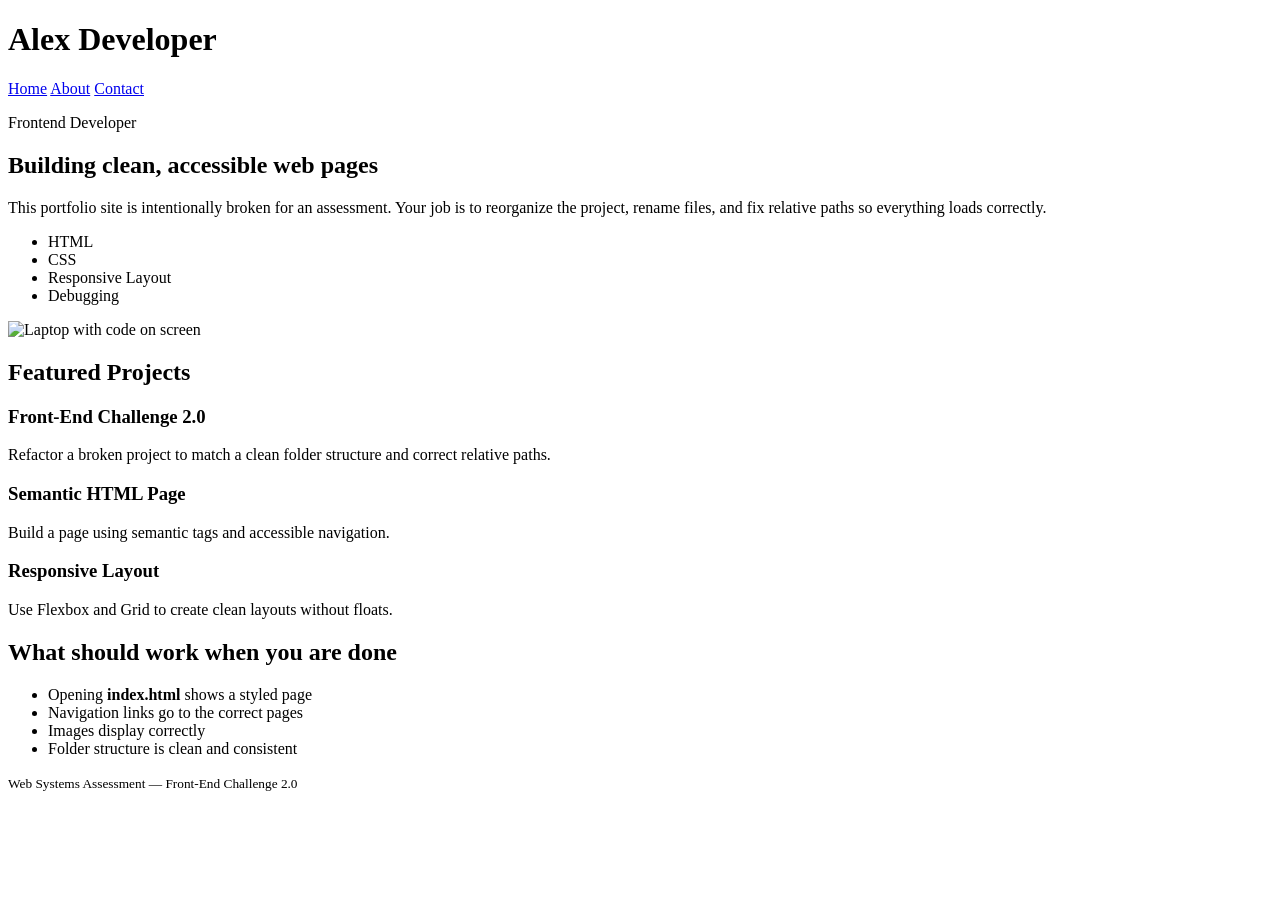
==== index.html @ 5b384e8b "refactor(project): reorganize folders and rename files to required structure" ====
<!doctype html>
<html lang="en">
  <head>
    <meta charset="utf-8" />
    <meta name="viewport" content="width=device-width, initial-scale=1" />
    <title>Developer Portfolio (Broken)</title>

    <!-- INTENTIONALLY BROKEN: wrong stylesheet path and filename -->
    <link rel="stylesheet" href="style.css" />
  </head>
  <body>
    <header class="site-header">
      <div class="container">
        <h1 class="site-title">Alex Developer</h1>

        <nav class="site-nav" aria-label="Primary">
          <!-- INTENTIONALLY BROKEN: these hrefs do not match existing filenames/locations -->
          <a href="index.html">Home</a>
          <a href="about.html">About</a>
          <a href="contact.html">Contact</a>
        </nav>
      </div>
    </header>

    <main class="container">
      <section class="hero card">
        <div class="hero-grid">
          <div class="hero-copy">
            <p class="hero-kicker">Frontend Developer</p>
            <h2 class="hero-title">Building clean, accessible web pages</h2>
            <p class="hero-text">
              This portfolio site is intentionally broken for an assessment.
              Your job is to reorganize the project, rename files, and fix
              relative paths so everything loads correctly.
            </p>

            <ul class="tag-list" aria-label="Key skills">
              <li class="tag">HTML</li>
              <li class="tag">CSS</li>
              <li class="tag">Responsive Layout</li>
              <li class="tag">Debugging</li>
            </ul>
          </div>

          <div class="hero-media">
            <!--
              INTENTIONALLY BROKEN:
              - The banner image currently exists with a different name.
              - Students must create the banner folder and rename the banner file.
            -->
            <img
              class="hero-banner"
              src="./assets/img/banner/hero-banner.jpg"
              alt="Laptop with code on screen"
              width="1120"
              height="560"
            />
          </div>
        </div>
      </section>

      <section class="card">
        <h2>Featured Projects</h2>
        <div class="project-grid">
          <article class="project">
            <h3 class="project-title">Front-End Challenge 2.0</h3>
            <p class="project-text">
              Refactor a broken project to match a clean folder structure and
              correct relative paths.
            </p>
          </article>
          <article class="project">
            <h3 class="project-title">Semantic HTML Page</h3>
            <p class="project-text">
              Build a page using semantic tags and accessible navigation.
            </p>
          </article>
          <article class="project">
            <h3 class="project-title">Responsive Layout</h3>
            <p class="project-text">
              Use Flexbox and Grid to create clean layouts without floats.
            </p>
          </article>
        </div>
      </section>

      <section class="card">
        <h2>What should work when you are done</h2>
        <ul>
          <li>Opening <strong>index.html</strong> shows a styled page</li>
          <li>Navigation links go to the correct pages</li>
          <li>Images display correctly</li>
          <li>Folder structure is clean and consistent</li>
        </ul>
      </section>
    </main>

    <footer class="site-footer">
      <div class="container">
        <small>Web Systems Assessment — Front-End Challenge 2.0</small>
      </div>
    </footer>
  </body>
</html>
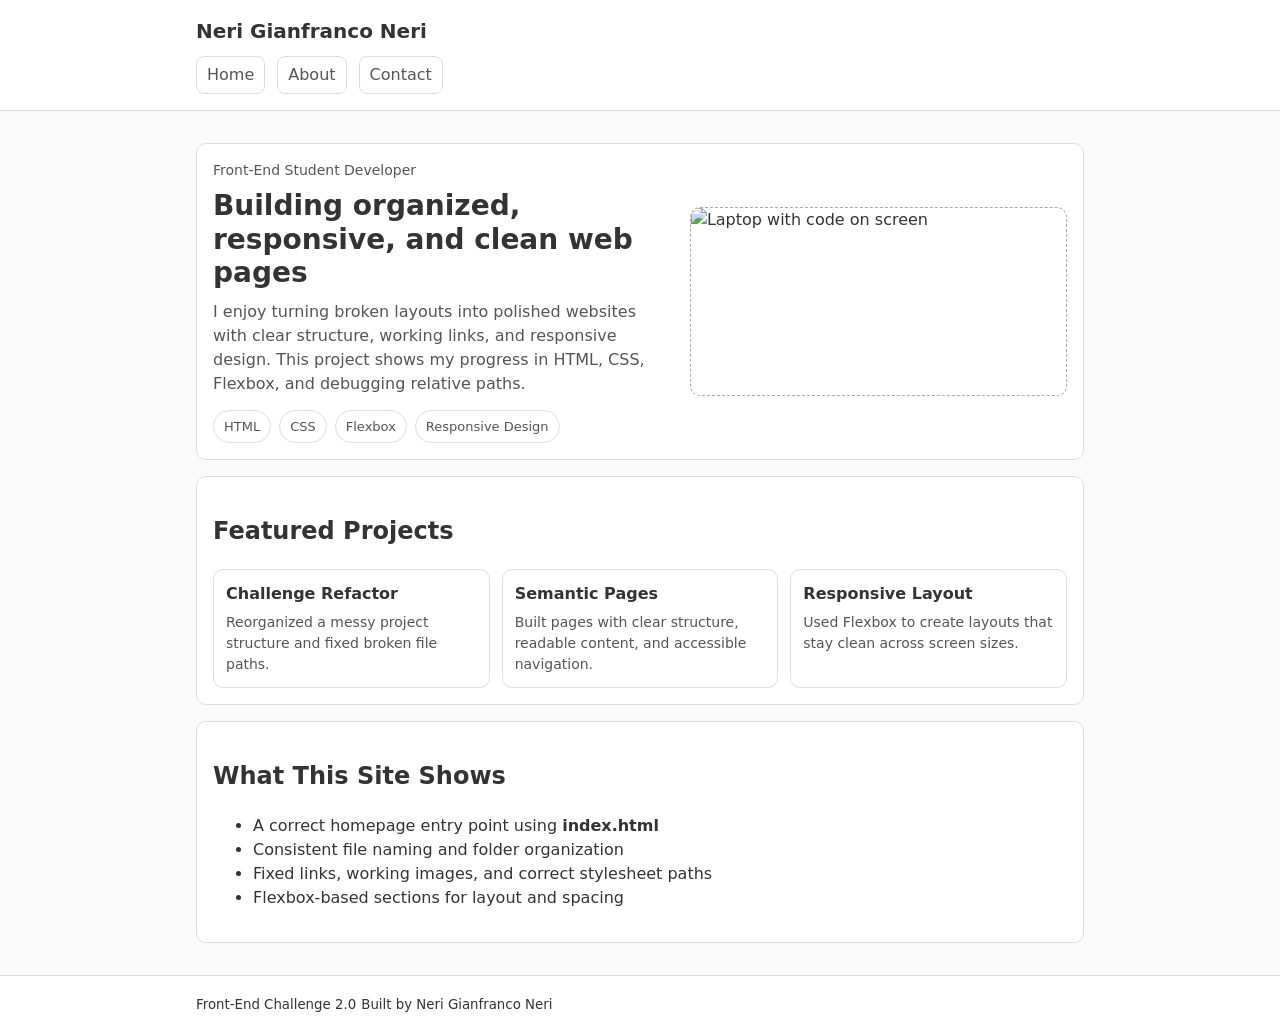
==== commit d5927049: "fix(paths): correct stylesheet image and navigation links" ====
--- a/index.html
+++ b/index.html
@@ -3,21 +3,17 @@
   <head>
     <meta charset="utf-8" />
     <meta name="viewport" content="width=device-width, initial-scale=1" />
-    <title>Developer Portfolio (Broken)</title>
-
-    <!-- INTENTIONALLY BROKEN: wrong stylesheet path and filename -->
-    <link rel="stylesheet" href="style.css" />
+    <title>Neri Gianfranco Neri | Front-End Portfolio</title>
+    <link rel="stylesheet" href="./css/styles.css" />
   </head>
   <body>
     <header class="site-header">
-      <div class="container">
-        <h1 class="site-title">Alex Developer</h1>
-
+      <div class="container header-row">
+        <h1 class="site-title">Neri Gianfranco Neri</h1>
         <nav class="site-nav" aria-label="Primary">
-          <!-- INTENTIONALLY BROKEN: these hrefs do not match existing filenames/locations -->
-          <a href="index.html">Home</a>
-          <a href="about.html">About</a>
-          <a href="contact.html">Contact</a>
+          <a href="./index.html" aria-current="page">Home</a>
+          <a href="./about.html">About</a>
+          <a href="./pages/contact.html">Contact</a>
         </nav>
       </div>
     </header>
@@ -26,28 +22,23 @@
       <section class="hero card">
         <div class="hero-grid">
           <div class="hero-copy">
-            <p class="hero-kicker">Frontend Developer</p>
-            <h2 class="hero-title">Building clean, accessible web pages</h2>
+            <p class="hero-kicker">Front-End Student Developer</p>
+            <h2 class="hero-title">Building organized, responsive, and clean web pages</h2>
             <p class="hero-text">
-              This portfolio site is intentionally broken for an assessment.
-              Your job is to reorganize the project, rename files, and fix
-              relative paths so everything loads correctly.
+              I enjoy turning broken layouts into polished websites with clear
+              structure, working links, and responsive design. This project
+              shows my progress in HTML, CSS, Flexbox, and debugging relative paths.
             </p>
 
             <ul class="tag-list" aria-label="Key skills">
               <li class="tag">HTML</li>
               <li class="tag">CSS</li>
-              <li class="tag">Responsive Layout</li>
-              <li class="tag">Debugging</li>
+              <li class="tag">Flexbox</li>
+              <li class="tag">Responsive Design</li>
             </ul>
           </div>
 
           <div class="hero-media">
-            <!--
-              INTENTIONALLY BROKEN:
-              - The banner image currently exists with a different name.
-              - Students must create the banner folder and rename the banner file.
-            -->
             <img
               class="hero-banner"
               src="./assets/img/banner/hero-banner.jpg"
@@ -63,41 +54,41 @@
         <h2>Featured Projects</h2>
         <div class="project-grid">
           <article class="project">
-            <h3 class="project-title">Front-End Challenge 2.0</h3>
+            <h3 class="project-title">Challenge Refactor</h3>
             <p class="project-text">
-              Refactor a broken project to match a clean folder structure and
-              correct relative paths.
+              Reorganized a messy project structure and fixed broken file paths.
             </p>
           </article>
           <article class="project">
-            <h3 class="project-title">Semantic HTML Page</h3>
+            <h3 class="project-title">Semantic Pages</h3>
             <p class="project-text">
-              Build a page using semantic tags and accessible navigation.
+              Built pages with clear structure, readable content, and accessible navigation.
             </p>
           </article>
           <article class="project">
             <h3 class="project-title">Responsive Layout</h3>
             <p class="project-text">
-              Use Flexbox and Grid to create clean layouts without floats.
+              Used Flexbox to create layouts that stay clean across screen sizes.
             </p>
           </article>
         </div>
       </section>
 
       <section class="card">
-        <h2>What should work when you are done</h2>
+        <h2>What This Site Shows</h2>
         <ul>
-          <li>Opening <strong>index.html</strong> shows a styled page</li>
-          <li>Navigation links go to the correct pages</li>
-          <li>Images display correctly</li>
-          <li>Folder structure is clean and consistent</li>
+          <li>A correct homepage entry point using <strong>index.html</strong></li>
+          <li>Consistent file naming and folder organization</li>
+          <li>Fixed links, working images, and correct stylesheet paths</li>
+          <li>Flexbox-based sections for layout and spacing</li>
         </ul>
       </section>
     </main>
 
     <footer class="site-footer">
-      <div class="container">
-        <small>Web Systems Assessment — Front-End Challenge 2.0</small>
+      <div class="container footer-row">
+        <small>Front-End Challenge 2.0</small>
+        <small>Built by Neri Gianfranco Neri</small>
       </div>
     </footer>
   </body>
--- a/css/styles.css
+++ b/css/styles.css
@@ -0,0 +1,210 @@
+/*
+  NOTE: This CSS file is intentionally placed in a non-standard folder name.
+  The assessment expects students to reorganize into a clean structure (e.g., css/styles.css)
+  and fix all related paths.
+*/
+
+:root {
+  --bg: #fafafa;
+  --card-bg: #fff;
+  --text: #333;
+  --muted: #555;
+  --border: #ddd;
+}
+
+* {
+  box-sizing: border-box;
+}
+
+body {
+  margin: 0;
+  font-family:
+    system-ui,
+    -apple-system,
+    Segoe UI,
+    Roboto,
+    Arial,
+    sans-serif;
+  background: var(--bg);
+  color: var(--text);
+  line-height: 1.5;
+}
+
+.container {
+  max-width: 920px;
+  margin: 0 auto;
+  padding: 16px;
+}
+
+.site-header,
+.site-footer {
+  border-bottom: 1px solid var(--border);
+  background: var(--card-bg);
+}
+
+.site-footer {
+  border-top: 1px solid var(--border);
+  border-bottom: none;
+}
+
+.site-title {
+  margin: 0;
+  font-size: 20px;
+}
+
+.site-nav {
+  display: flex;
+  gap: 12px;
+  margin-top: 10px;
+}
+
+.site-nav a {
+  color: var(--muted);
+  text-decoration: none;
+  padding: 6px 10px;
+  border: 1px solid var(--border);
+  border-radius: 8px;
+  background: #fff;
+}
+
+.card {
+  background: var(--card-bg);
+  border: 1px solid var(--border);
+  border-radius: 10px;
+  padding: 16px;
+  margin: 16px 0;
+}
+
+.hero-image,
+.profile-image {
+  display: block;
+  margin-top: 12px;
+  max-width: 100%;
+  height: auto;
+  border: 1px dashed #aaa;
+  border-radius: 10px;
+}
+
+.contact-form {
+  margin-top: 12px;
+  display: grid;
+  gap: 12px;
+}
+
+.field {
+  display: grid;
+  gap: 6px;
+}
+
+.field-label {
+  font-size: 14px;
+  color: var(--muted);
+}
+
+.field-input {
+  padding: 10px 12px;
+  border: 1px solid var(--border);
+  border-radius: 8px;
+  font: inherit;
+}
+
+.btn {
+  justify-self: start;
+  padding: 10px 14px;
+  border: 1px solid var(--border);
+  border-radius: 8px;
+  background: #fff;
+  cursor: pointer;
+}
+
+/* Portfolio-style homepage layout */
+
+.hero {
+  overflow: hidden;
+}
+
+.hero-grid {
+  display: grid;
+  gap: 16px;
+  align-items: start;
+}
+
+@media (min-width: 800px) {
+  .hero-grid {
+    grid-template-columns: 1.1fr 0.9fr;
+    align-items: center;
+  }
+}
+
+.hero-kicker {
+  margin: 0 0 8px;
+  color: var(--muted);
+  font-size: 14px;
+}
+
+.hero-title {
+  margin: 0 0 10px;
+  font-size: 28px;
+  line-height: 1.2;
+}
+
+.hero-text {
+  margin: 0 0 14px;
+  color: var(--muted);
+}
+
+.tag-list {
+  list-style: none;
+  padding: 0;
+  margin: 0;
+  display: flex;
+  flex-wrap: wrap;
+  gap: 8px;
+}
+
+.tag {
+  border: 1px solid var(--border);
+  border-radius: 999px;
+  padding: 6px 10px;
+  background: #fff;
+  font-size: 13px;
+  color: var(--muted);
+}
+
+.hero-banner {
+  width: 100%;
+  height: auto;
+  display: block;
+  border: 1px dashed #aaa;
+  border-radius: 10px;
+}
+
+.project-grid {
+  display: grid;
+  gap: 12px;
+  margin-top: 12px;
+}
+
+@media (min-width: 800px) {
+  .project-grid {
+    grid-template-columns: repeat(3, 1fr);
+  }
+}
+
+.project {
+  border: 1px solid var(--border);
+  border-radius: 10px;
+  padding: 12px;
+  background: #fff;
+}
+
+.project-title {
+  margin: 0 0 6px;
+  font-size: 16px;
+}
+
+.project-text {
+  margin: 0;
+  color: var(--muted);
+  font-size: 14px;
+}
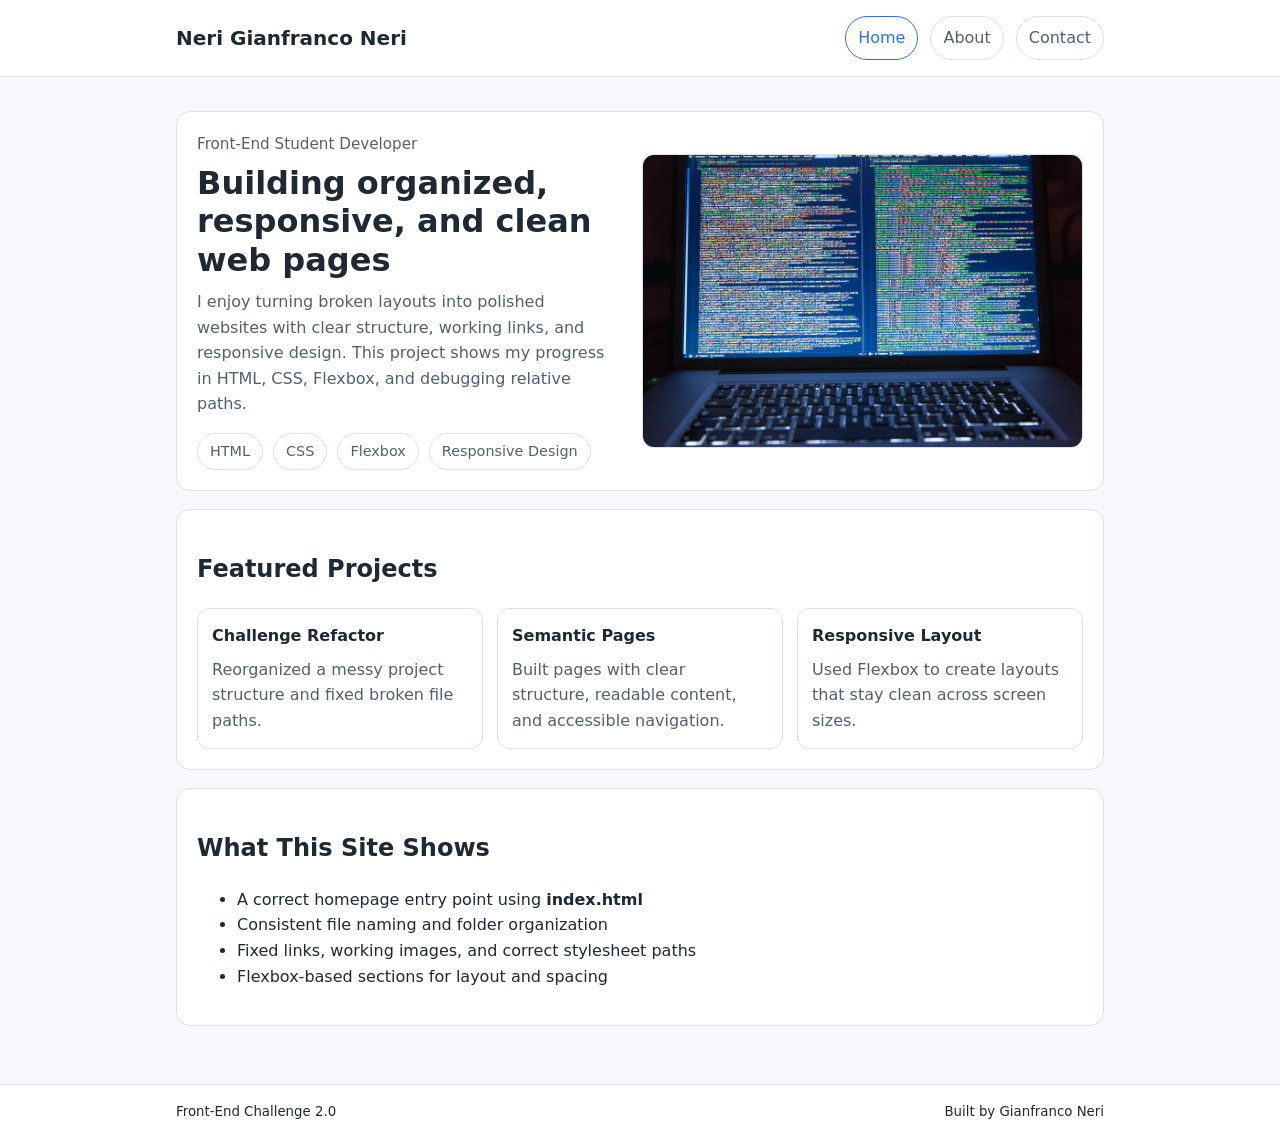
==== commit 6a52d6d9: "Update index.html" ====
--- a/index.html
+++ b/index.html
@@ -3,7 +3,7 @@
   <head>
     <meta charset="utf-8" />
     <meta name="viewport" content="width=device-width, initial-scale=1" />
-    <title>Neri Gianfranco Neri | Front-End Portfolio</title>
+    <title>Gianfranco Neri | Front-End Portfolio</title>
     <link rel="stylesheet" href="./css/styles.css" />
   </head>
   <body>
@@ -88,7 +88,7 @@
     <footer class="site-footer">
       <div class="container footer-row">
         <small>Front-End Challenge 2.0</small>
-        <small>Built by Neri Gianfranco Neri</small>
+        <small>Built by Gianfranco Neri</small>
       </div>
     </footer>
   </body>
--- a/css/styles.css
+++ b/css/styles.css
@@ -5,11 +5,12 @@
 */
 
 :root {
-  --bg: #fafafa;
-  --card-bg: #fff;
-  --text: #333;
-  --muted: #555;
-  --border: #ddd;
+  --bg: #f6f8fb;
+  --card-bg: #ffffff;
+  --text: #1f2933;
+  --muted: #52606d;
+  --border: #d9e2ec;
+  --accent: #2f6fed;
 }
 
 * {
@@ -27,62 +28,166 @@
     sans-serif;
   background: var(--bg);
   color: var(--text);
-  line-height: 1.5;
+  line-height: 1.6;
+}
+
+img {
+  max-width: 100%;
+  height: auto;
 }
 
 .container {
-  max-width: 920px;
+  max-width: 960px;
   margin: 0 auto;
   padding: 16px;
 }
 
 .site-header,
 .site-footer {
+  background: var(--card-bg);
+}
+
+.site-header {
   border-bottom: 1px solid var(--border);
-  background: var(--card-bg);
 }
 
 .site-footer {
   border-top: 1px solid var(--border);
-  border-bottom: none;
+  margin-top: 24px;
+}
+
+.header-row,
+.footer-row {
+  display: flex;
+  justify-content: space-between;
+  align-items: center;
+  gap: 16px;
+  flex-wrap: wrap;
 }
 
 .site-title {
   margin: 0;
-  font-size: 20px;
+  font-size: 1.25rem;
 }
 
 .site-nav {
   display: flex;
   gap: 12px;
-  margin-top: 10px;
+  flex-wrap: wrap;
 }
 
 .site-nav a {
   color: var(--muted);
   text-decoration: none;
-  padding: 6px 10px;
-  border: 1px solid var(--border);
-  border-radius: 8px;
-  background: #fff;
+  padding: 8px 12px;
+  border: 1px solid var(--border);
+  border-radius: 999px;
+  background: #fff;
+  transition: 0.2s ease;
+}
+
+.site-nav a:hover,
+.site-nav a[aria-current="page"] {
+  color: var(--accent);
+  border-color: var(--accent);
 }
 
 .card {
   background: var(--card-bg);
   border: 1px solid var(--border);
-  border-radius: 10px;
-  padding: 16px;
-  margin: 16px 0;
-}
-
-.hero-image,
+  border-radius: 14px;
+  padding: 20px;
+  margin: 18px 0;
+}
+
+.hero-grid {
+  display: flex;
+  flex-wrap: wrap;
+  gap: 24px;
+  align-items: center;
+}
+
+.hero-copy {
+  flex: 1 1 300px;
+}
+
+.hero-media {
+  flex: 1 1 320px;
+}
+
+.hero-kicker {
+  margin: 0 0 8px;
+  color: var(--muted);
+  font-size: 0.95rem;
+}
+
+.hero-title {
+  margin: 0 0 10px;
+  font-size: 2rem;
+  line-height: 1.2;
+}
+
+.hero-text {
+  margin: 0 0 16px;
+  color: var(--muted);
+}
+
+.tag-list {
+  list-style: none;
+  padding: 0;
+  margin: 0;
+  display: flex;
+  flex-wrap: wrap;
+  gap: 10px;
+}
+
+.tag {
+  border: 1px solid var(--border);
+  border-radius: 999px;
+  padding: 6px 12px;
+  background: #fff;
+  font-size: 0.9rem;
+  color: var(--muted);
+}
+
+.hero-banner,
 .profile-image {
   display: block;
+  border: 1px solid var(--border);
+  border-radius: 12px;
+}
+
+.project-grid {
+  display: flex;
+  flex-wrap: wrap;
+  gap: 14px;
   margin-top: 12px;
-  max-width: 100%;
-  height: auto;
-  border: 1px dashed #aaa;
-  border-radius: 10px;
+}
+
+.project {
+  flex: 1 1 220px;
+  border: 1px solid var(--border);
+  border-radius: 12px;
+  padding: 14px;
+  background: #fff;
+}
+
+.project-title {
+  margin: 0 0 8px;
+  font-size: 1rem;
+}
+
+.project-text {
+  margin: 0;
+  color: var(--muted);
+}
+
+.about-layout {
+  display: flex;
+  justify-content: space-between;
+  align-items: center;
+  gap: 24px;
+  flex-wrap: wrap;
 }
 
 .contact-form {
@@ -117,94 +222,8 @@
   cursor: pointer;
 }
 
-/* Portfolio-style homepage layout */
-
-.hero {
-  overflow: hidden;
-}
-
-.hero-grid {
-  display: grid;
-  gap: 16px;
-  align-items: start;
-}
-
-@media (min-width: 800px) {
-  .hero-grid {
-    grid-template-columns: 1.1fr 0.9fr;
-    align-items: center;
+@media (max-width: 700px) {
+  .hero-title {
+    font-size: 1.6rem;
   }
-}
-
-.hero-kicker {
-  margin: 0 0 8px;
-  color: var(--muted);
-  font-size: 14px;
-}
-
-.hero-title {
-  margin: 0 0 10px;
-  font-size: 28px;
-  line-height: 1.2;
-}
-
-.hero-text {
-  margin: 0 0 14px;
-  color: var(--muted);
-}
-
-.tag-list {
-  list-style: none;
-  padding: 0;
-  margin: 0;
-  display: flex;
-  flex-wrap: wrap;
-  gap: 8px;
-}
-
-.tag {
-  border: 1px solid var(--border);
-  border-radius: 999px;
-  padding: 6px 10px;
-  background: #fff;
-  font-size: 13px;
-  color: var(--muted);
-}
-
-.hero-banner {
-  width: 100%;
-  height: auto;
-  display: block;
-  border: 1px dashed #aaa;
-  border-radius: 10px;
-}
-
-.project-grid {
-  display: grid;
-  gap: 12px;
-  margin-top: 12px;
-}
-
-@media (min-width: 800px) {
-  .project-grid {
-    grid-template-columns: repeat(3, 1fr);
-  }
-}
-
-.project {
-  border: 1px solid var(--border);
-  border-radius: 10px;
-  padding: 12px;
-  background: #fff;
-}
-
-.project-title {
-  margin: 0 0 6px;
-  font-size: 16px;
-}
-
-.project-text {
-  margin: 0;
-  color: var(--muted);
-  font-size: 14px;
-}
+}
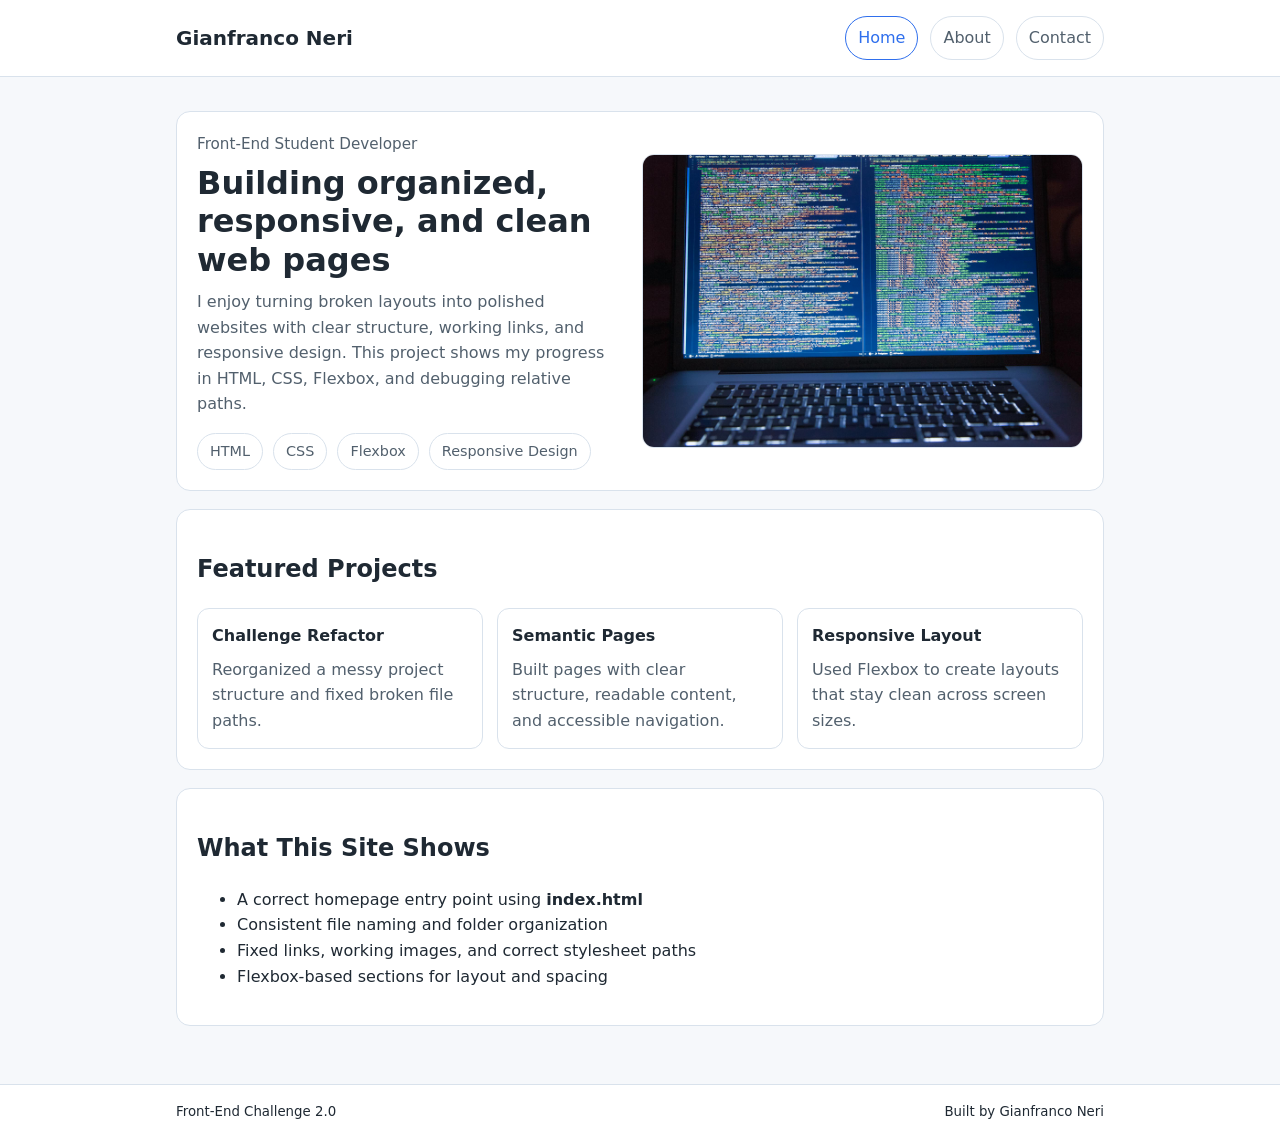
==== commit c280fc40: "Update index.html" ====
--- a/index.html
+++ b/index.html
@@ -9,7 +9,7 @@
   <body>
     <header class="site-header">
       <div class="container header-row">
-        <h1 class="site-title">Neri Gianfranco Neri</h1>
+        <h1 class="site-title">Gianfranco Neri</h1>
         <nav class="site-nav" aria-label="Primary">
           <a href="./index.html" aria-current="page">Home</a>
           <a href="./about.html">About</a>
